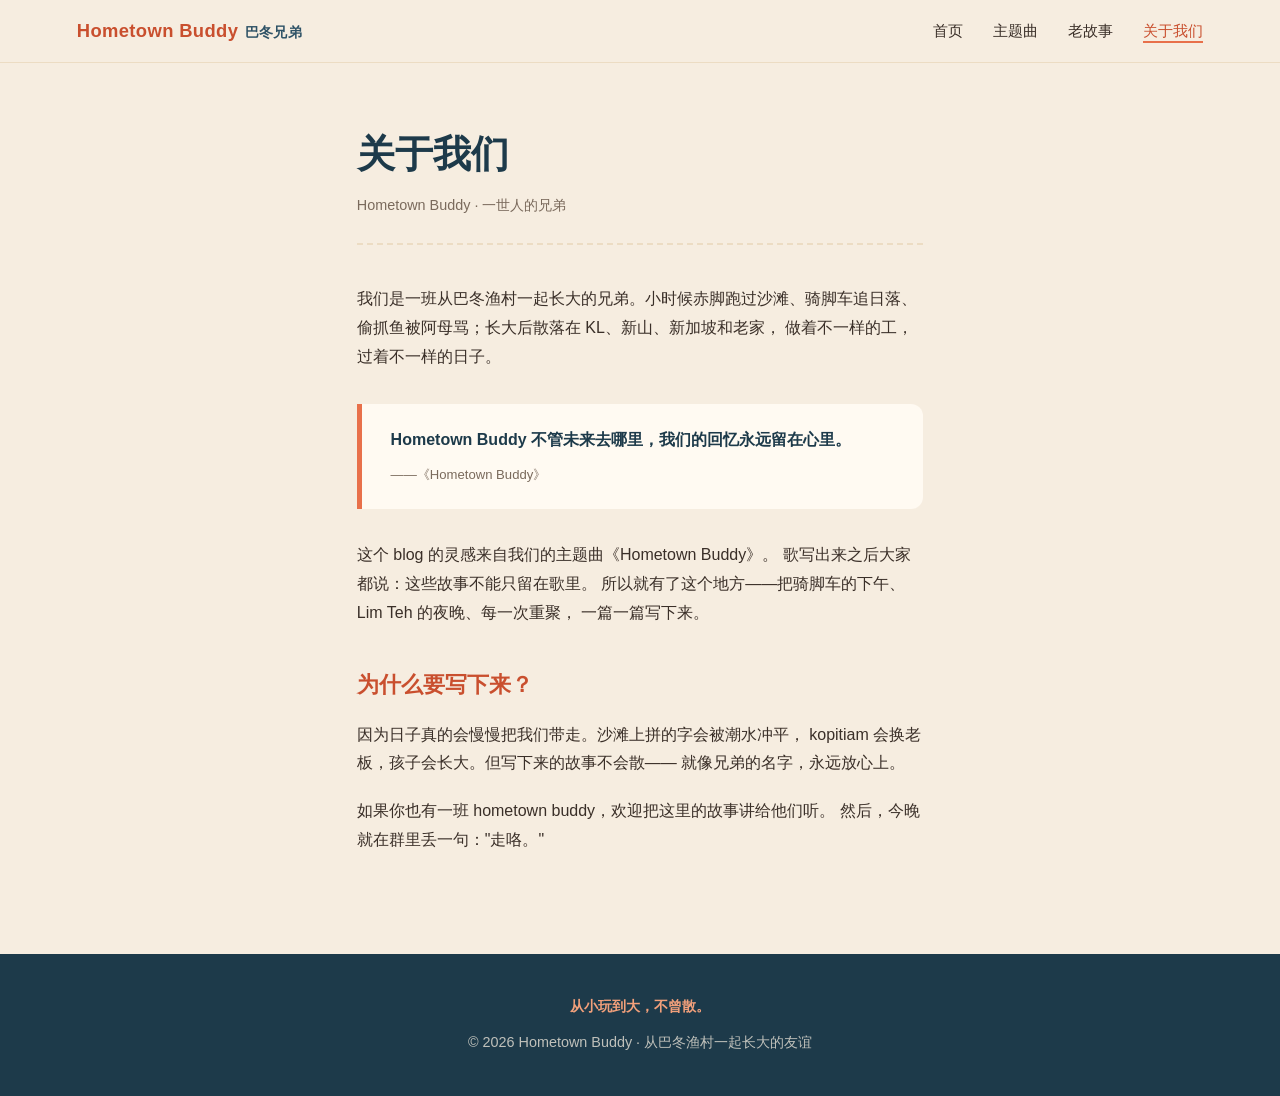
==== about.html @ ce72f0a5 "Create Hometown Buddy blog inspired by the theme song A static blog site themed around the Hometown " ====
<!DOCTYPE html>
<html lang="zh-CN">
<head>
  <meta charset="UTF-8">
  <meta name="viewport" content="width=device-width, initial-scale=1.0">
  <title>关于我们 · Hometown Buddy</title>
  <link rel="stylesheet" href="css/style.css">
</head>
<body>

  <nav class="nav">
    <a class="brand" href="index.html">Hometown Buddy<span>巴冬兄弟</span></a>
    <div class="links">
      <a href="index.html">首页</a>
      <a href="lyrics.html">主题曲</a>
      <a href="posts/childhood.html">老故事</a>
      <a href="about.html" class="active">关于我们</a>
    </div>
  </nav>

  <article class="article">
    <h1>关于我们</h1>
    <p class="article-meta">Hometown Buddy · 一世人的兄弟</p>

    <p>
      我们是一班从巴冬渔村一起长大的兄弟。小时候赤脚跑过沙滩、骑脚车追日落、
      偷抓鱼被阿母骂；长大后散落在 KL、新山、新加坡和老家，
      做着不一样的工，过着不一样的日子。
    </p>

    <blockquote class="lyric-quote">
      Hometown Buddy 不管未来去哪里，我们的回忆永远留在心里。
      <cite>——《Hometown Buddy》</cite>
    </blockquote>

    <p>
      这个 blog 的灵感来自我们的主题曲《Hometown Buddy》。
      歌写出来之后大家都说：这些故事不能只留在歌里。
      所以就有了这个地方——把骑脚车的下午、Lim Teh 的夜晚、每一次重聚，
      一篇一篇写下来。
    </p>

    <h2>为什么要写下来？</h2>
    <p>
      因为日子真的会慢慢把我们带走。沙滩上拼的字会被潮水冲平，
      kopitiam 会换老板，孩子会长大。但写下来的故事不会散——
      就像兄弟的名字，永远放心上。
    </p>

    <p>
      如果你也有一班 hometown buddy，欢迎把这里的故事讲给他们听。
      然后，今晚就在群里丢一句："走咯。"
    </p>
  </article>

  <footer>
    <p class="foot-lyric">从小玩到大，不曾散。</p>
    <p>© 2026 Hometown Buddy · 从巴冬渔村一起长大的友谊</p>
  </footer>

</body>
</html>
---- css/style.css ----
/* ============================================
   Hometown Buddy Blog
   设计灵感：《Hometown Buddy》
   夕阳下的巴冬渔村 · 沙滩 · 海风 · 兄弟情
   ============================================ */

:root {
  /* 夕阳沙滩配色 */
  --sand: #f6ede0;          /* 沙滩米色 */
  --sand-deep: #ecdcc3;     /* 深沙色 */
  --sunset: #e8704a;        /* 落日橙 */
  --sunset-deep: #c94f2e;   /* 夕阳红 */
  --coral: #f2a07b;         /* 珊瑚粉（照片里的霞光） */
  --sea: #2e5266;           /* 海水深蓝 */
  --sea-dusk: #1d3a4a;      /* 暮色海面 */
  --ink: #3a2f28;           /* 砂石褐（正文） */
  --ink-soft: #7a6a5c;      /* 浅褐（次要文字） */
  --paper: #fffaf2;         /* 卡片底色 */
}

* {
  margin: 0;
  padding: 0;
  box-sizing: border-box;
}

html {
  scroll-behavior: smooth;
}

body {
  font-family: "PingFang SC", "Hiragino Sans GB", "Noto Sans SC", "Microsoft YaHei", sans-serif;
  background: var(--sand);
  color: var(--ink);
  line-height: 1.8;
}

/* ---------- 顶部导航 ---------- */
.nav {
  position: sticky;
  top: 0;
  z-index: 10;
  display: flex;
  align-items: center;
  justify-content: space-between;
  padding: 0.9rem 6vw;
  background: rgba(246, 237, 224, 0.92);
  backdrop-filter: blur(8px);
  border-bottom: 1px solid var(--sand-deep);
}

.nav .brand {
  font-weight: 800;
  font-size: 1.15rem;
  color: var(--sunset-deep);
  text-decoration: none;
  letter-spacing: 0.02em;
}

.nav .brand span {
  color: var(--sea);
  font-size: 0.85rem;
  font-weight: 600;
  margin-left: 0.4rem;
}

.nav .links a {
  margin-left: 1.6rem;
  text-decoration: none;
  color: var(--ink);
  font-size: 0.95rem;
  padding-bottom: 2px;
  border-bottom: 2px solid transparent;
  transition: color 0.2s, border-color 0.2s;
}

.nav .links a:hover,
.nav .links a.active {
  color: var(--sunset-deep);
  border-bottom-color: var(--sunset);
}

/* ---------- Hero ---------- */
.hero {
  position: relative;
  display: grid;
  grid-template-columns: 1.1fr 1fr;
  gap: 3rem;
  align-items: center;
  padding: 4.5rem 6vw 5.5rem;
  background: linear-gradient(165deg, var(--sand) 55%, var(--sand-deep) 100%);
  overflow: hidden;
}

.hero-text .eyebrow {
  display: inline-block;
  font-size: 0.85rem;
  font-weight: 700;
  letter-spacing: 0.25em;
  color: var(--sunset-deep);
  background: rgba(232, 112, 74, 0.12);
  padding: 0.3rem 0.9rem;
  border-radius: 999px;
  margin-bottom: 1.2rem;
}

.hero-text h1 {
  font-size: clamp(2rem, 4.5vw, 3.2rem);
  line-height: 1.25;
  color: var(--sea-dusk);
  margin-bottom: 1rem;
}

.hero-text h1 em {
  font-style: normal;
  color: var(--sunset);
}

.hero-text .tagline {
  font-size: 1.1rem;
  color: var(--ink-soft);
  margin-bottom: 2rem;
  max-width: 32em;
}

.hero-photo img {
  width: 100%;
  border-radius: 18px;
  box-shadow: 0 24px 60px rgba(58, 47, 40, 0.28);
  transform: rotate(1.5deg);
}

.hero-photo figcaption {
  text-align: center;
  font-size: 0.85rem;
  color: var(--ink-soft);
  margin-top: 0.9rem;
}

.btn {
  display: inline-block;
  text-decoration: none;
  font-weight: 700;
  padding: 0.75rem 1.8rem;
  border-radius: 999px;
  transition: transform 0.15s, box-shadow 0.15s;
}

.btn-primary {
  background: var(--sunset);
  color: #fff;
  box-shadow: 0 8px 20px rgba(232, 112, 74, 0.35);
}

.btn-ghost {
  color: var(--sea);
  border: 2px solid var(--sea);
  margin-left: 0.8rem;
}

.btn:hover {
  transform: translateY(-2px);
  box-shadow: 0 12px 26px rgba(58, 47, 40, 0.22);
}

/* ---------- 海浪分隔线 ---------- */
.wave {
  display: block;
  width: 100%;
  height: 60px;
}

/* ---------- 歌词金句横幅 ---------- */
.lyric-banner {
  background: var(--sea-dusk);
  color: var(--sand);
  text-align: center;
  padding: 3.5rem 6vw;
}

.lyric-banner blockquote {
  font-size: clamp(1.2rem, 2.6vw, 1.7rem);
  font-weight: 600;
  line-height: 2;
  letter-spacing: 0.04em;
}

.lyric-banner blockquote em {
  font-style: normal;
  color: var(--coral);
}

.lyric-banner cite {
  display: block;
  margin-top: 1rem;
  font-size: 0.9rem;
  font-style: normal;
  color: rgba(246, 237, 224, 0.6);
}

/* ---------- 区块通用 ---------- */
.section {
  padding: 4.5rem 6vw;
}

.section-head {
  margin-bottom: 2.5rem;
}

.section-head h2 {
  font-size: 1.8rem;
  color: var(--sea-dusk);
}

.section-head h2::after {
  content: "";
  display: block;
  width: 56px;
  height: 4px;
  margin-top: 0.6rem;
  border-radius: 2px;
  background: linear-gradient(90deg, var(--sunset), var(--coral));
}

.section-head p {
  margin-top: 0.8rem;
  color: var(--ink-soft);
}

/* ---------- 博文卡片 ---------- */
.post-grid {
  display: grid;
  grid-template-columns: repeat(auto-fit, minmax(280px, 1fr));
  gap: 1.8rem;
}

.post-card {
  background: var(--paper);
  border-radius: 16px;
  padding: 2rem 1.8rem;
  border: 1px solid var(--sand-deep);
  box-shadow: 0 6px 18px rgba(58, 47, 40, 0.07);
  display: flex;
  flex-direction: column;
  transition: transform 0.2s, box-shadow 0.2s;
}

.post-card:hover {
  transform: translateY(-5px);
  box-shadow: 0 16px 34px rgba(58, 47, 40, 0.14);
}

.post-card .tag {
  align-self: flex-start;
  font-size: 0.75rem;
  font-weight: 700;
  letter-spacing: 0.1em;
  color: var(--sunset-deep);
  background: rgba(232, 112, 74, 0.12);
  border-radius: 999px;
  padding: 0.2rem 0.8rem;
  margin-bottom: 1rem;
}

.post-card h3 {
  font-size: 1.25rem;
  color: var(--sea-dusk);
  margin-bottom: 0.7rem;
  line-height: 1.5;
}

.post-card h3 a {
  color: inherit;
  text-decoration: none;
}

.post-card h3 a:hover {
  color: var(--sunset-deep);
}

.post-card p {
  color: var(--ink-soft);
  font-size: 0.95rem;
  flex: 1;
}

.post-card .meta {
  margin-top: 1.4rem;
  font-size: 0.82rem;
  color: var(--ink-soft);
  display: flex;
  justify-content: space-between;
}

.post-card .meta .read-more {
  color: var(--sunset-deep);
  font-weight: 700;
  text-decoration: none;
}

/* ---------- 文章页 ---------- */
.article {
  max-width: 720px;
  margin: 0 auto;
  padding: 4rem 6vw 5rem;
}

.article .crumb {
  font-size: 0.85rem;
  margin-bottom: 2rem;
}

.article .crumb a {
  color: var(--sunset-deep);
  text-decoration: none;
}

.article h1 {
  font-size: clamp(1.7rem, 3.5vw, 2.4rem);
  color: var(--sea-dusk);
  line-height: 1.4;
  margin-bottom: 0.8rem;
}

.article .article-meta {
  color: var(--ink-soft);
  font-size: 0.9rem;
  margin-bottom: 2.5rem;
  padding-bottom: 1.5rem;
  border-bottom: 2px dashed var(--sand-deep);
}

.article h2 {
  font-size: 1.35rem;
  color: var(--sunset-deep);
  margin: 2.4rem 0 1rem;
}

.article p {
  margin-bottom: 1.2rem;
}

.article .lyric-quote {
  margin: 2rem 0;
  padding: 1.4rem 1.8rem;
  background: var(--paper);
  border-left: 5px solid var(--sunset);
  border-radius: 0 12px 12px 0;
  color: var(--sea-dusk);
  font-weight: 600;
}

.article .lyric-quote cite {
  display: block;
  font-style: normal;
  font-weight: 400;
  font-size: 0.82rem;
  color: var(--ink-soft);
  margin-top: 0.5rem;
}

/* ---------- 歌词页 ---------- */
.lyrics-sheet {
  max-width: 640px;
  margin: 0 auto;
  background: var(--paper);
  border: 1px solid var(--sand-deep);
  border-radius: 20px;
  padding: 3rem 2.5rem;
  box-shadow: 0 14px 40px rgba(58, 47, 40, 0.1);
}

.lyrics-sheet h2 {
  font-size: 0.85rem;
  letter-spacing: 0.25em;
  color: var(--sunset-deep);
  margin: 2rem 0 0.8rem;
}

.lyrics-sheet h2:first-of-type {
  margin-top: 0;
}

.lyrics-sheet p {
  color: var(--ink);
  line-height: 2.2;
}

.lyrics-sheet .hook {
  color: var(--sea-dusk);
  font-weight: 700;
}

/* ---------- 页脚 ---------- */
footer {
  background: var(--sea-dusk);
  color: rgba(246, 237, 224, 0.75);
  text-align: center;
  padding: 2.5rem 6vw;
  font-size: 0.9rem;
}

footer .foot-lyric {
  color: var(--coral);
  font-weight: 600;
  margin-bottom: 0.6rem;
}

/* ---------- 响应式 ---------- */
@media (max-width: 820px) {
  .hero {
    grid-template-columns: 1fr;
    padding-top: 3rem;
  }

  .nav .links a {
    margin-left: 1rem;
    font-size: 0.88rem;
  }
}
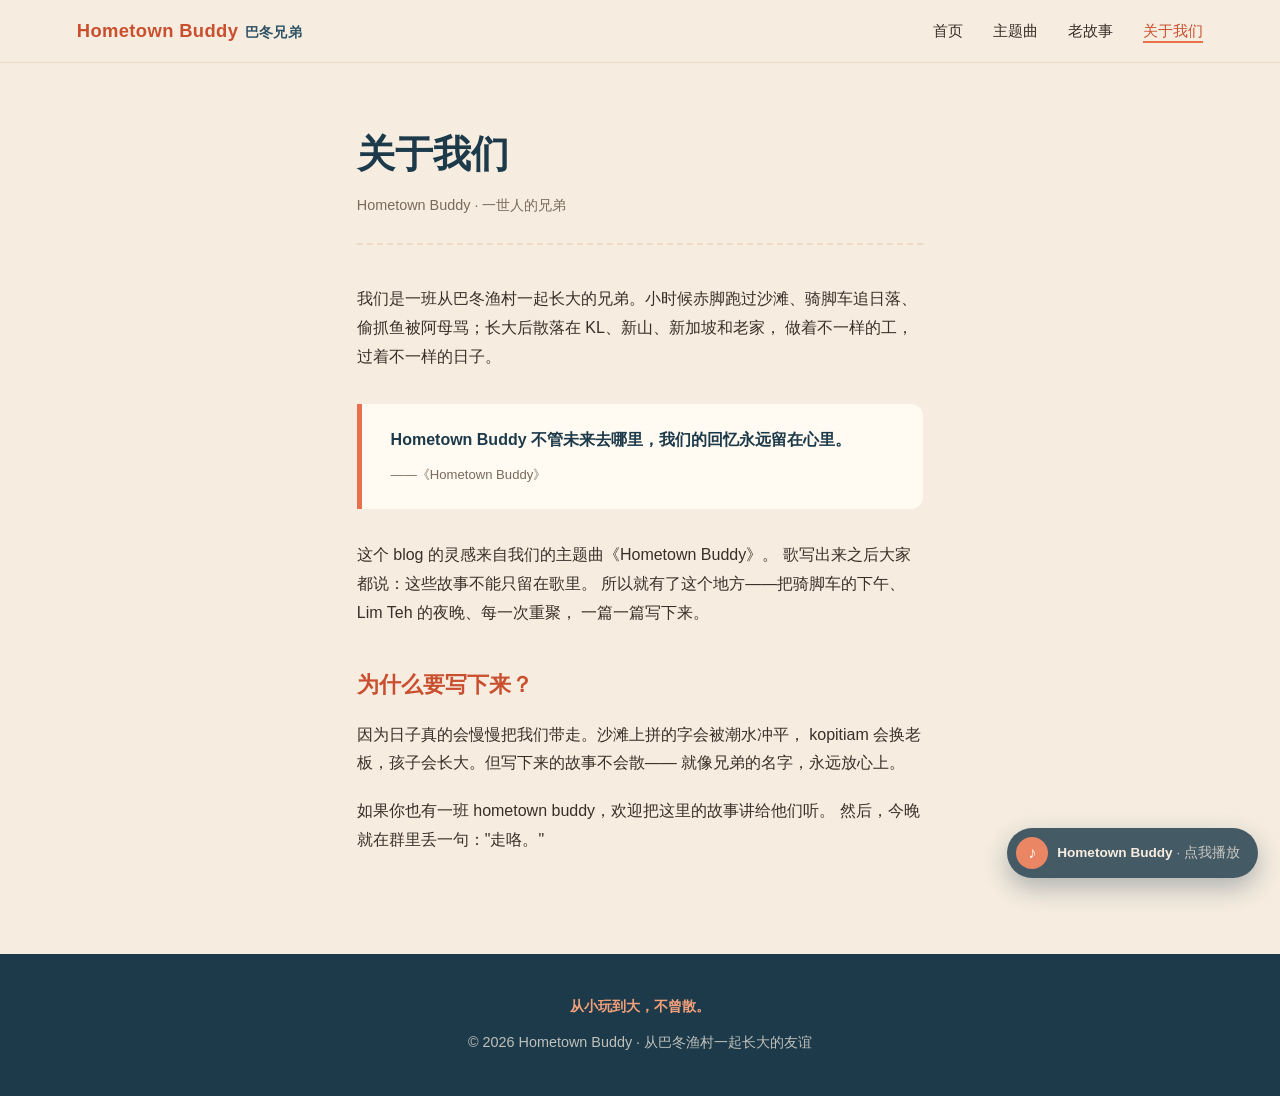
==== commit 1468a925: "Add theme song autoplay player and reunion photo section - Extract the song audio to assets/audio/ho" ====
--- a/about.html
+++ b/about.html
@@ -58,5 +58,6 @@
     <p>© 2026 Hometown Buddy · 从巴冬渔村一起长大的友谊</p>
   </footer>
 
+  <script src="js/player.js" data-root=""></script>
 </body>
 </html>
--- a/css/style.css
+++ b/css/style.css
@@ -406,6 +406,91 @@
   margin-bottom: 0.6rem;
 }
 
+/* ---------- 相聚时刻照片 ---------- */
+.gallery {
+  background: var(--sand-deep);
+}
+
+.gallery .photo-frame {
+  max-width: 880px;
+  margin: 0 auto;
+}
+
+.gallery .photo-frame img {
+  width: 100%;
+  border-radius: 18px;
+  border: 8px solid var(--paper);
+  box-shadow: 0 24px 60px rgba(58, 47, 40, 0.25);
+}
+
+.gallery .photo-frame figcaption {
+  text-align: center;
+  margin-top: 1.2rem;
+  color: var(--ink-soft);
+  font-size: 0.95rem;
+}
+
+.gallery .photo-frame figcaption strong {
+  color: var(--sunset-deep);
+}
+
+/* ---------- 悬浮音乐播放器 ---------- */
+.music-toggle {
+  position: fixed;
+  right: 1.4rem;
+  bottom: 1.4rem;
+  z-index: 50;
+  display: flex;
+  align-items: center;
+  gap: 0.55rem;
+  padding: 0.55rem 1.1rem 0.55rem 0.6rem;
+  border: none;
+  border-radius: 999px;
+  background: var(--sea-dusk);
+  color: var(--sand);
+  font-family: inherit;
+  font-size: 0.85rem;
+  font-weight: 600;
+  cursor: pointer;
+  box-shadow: 0 10px 26px rgba(29, 58, 74, 0.4);
+  transition: transform 0.15s;
+}
+
+.music-toggle:hover {
+  transform: translateY(-2px);
+}
+
+.music-toggle .disc {
+  display: grid;
+  place-items: center;
+  width: 32px;
+  height: 32px;
+  border-radius: 50%;
+  background: var(--sunset);
+  color: #fff;
+  font-size: 1rem;
+}
+
+.music-toggle.playing .disc {
+  animation: spin 3s linear infinite;
+}
+
+.music-toggle:not(.playing) {
+  opacity: 0.82;
+}
+
+.music-toggle:not(.playing) .label::after {
+  content: " · 点我播放";
+  font-weight: 400;
+  opacity: 0.75;
+}
+
+@keyframes spin {
+  to {
+    transform: rotate(360deg);
+  }
+}
+
 /* ---------- 响应式 ---------- */
 @media (max-width: 820px) {
   .hero {
